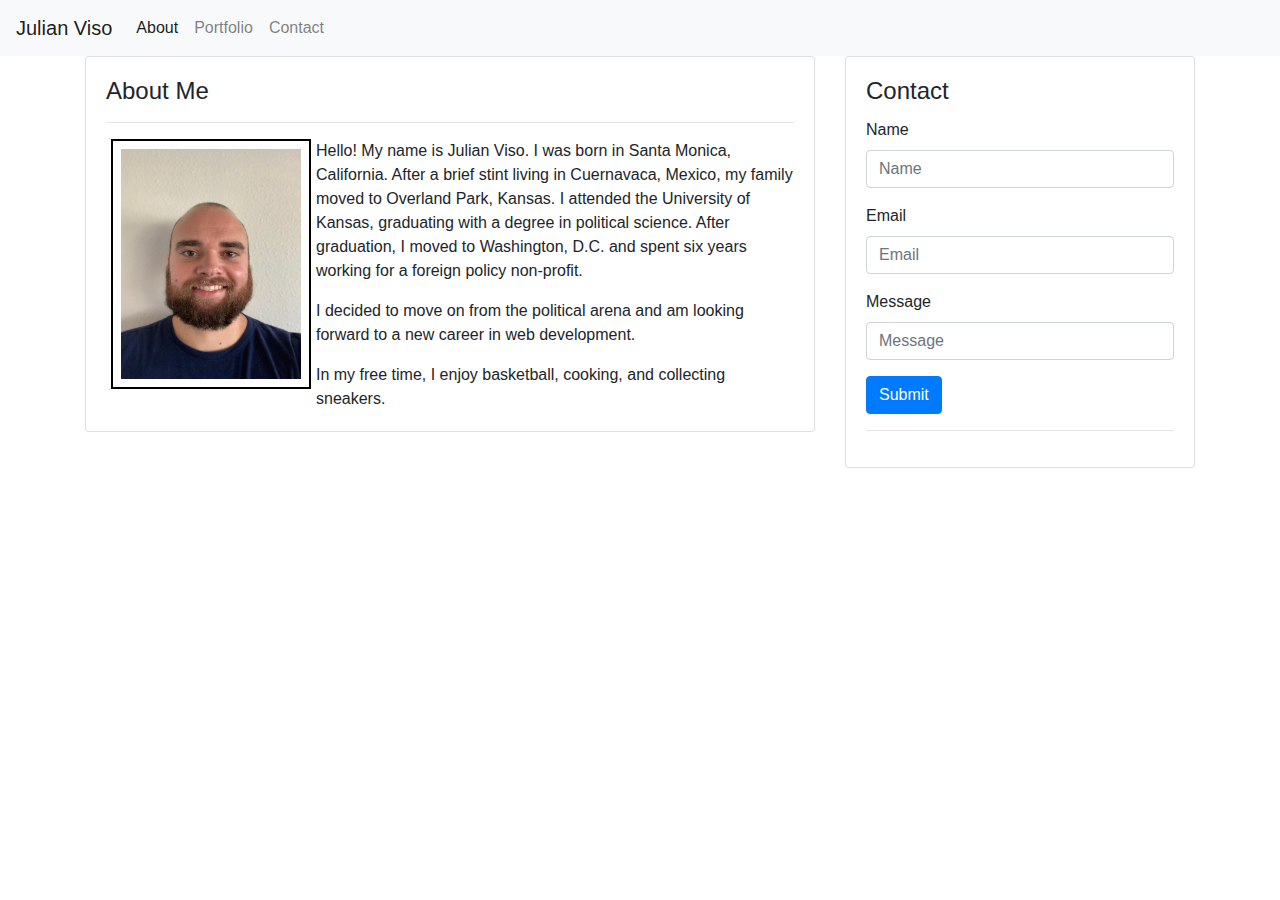
==== about.html @ cefffee0 "contact card" ====
<!doctype html>
<html lang="en">
  <head>
    <meta charset="utf-8">
    <meta name="viewport" content="width=device-width, initial-scale=1, shrink-to-fit=no">

    <link rel="stylesheet" href="https://stackpath.bootstrapcdn.com/bootstrap/4.5.2/css/bootstrap.min.css" integrity="sha384-JcKb8q3iqJ61gNV9KGb8thSsNjpSL0n8PARn9HuZOnIxN0hoP+VmmDGMN5t9UJ0Z" crossorigin="anonymous">
    <link rel="stylesheet" href="style.css">
    <title>About Me</title>
  </head>
  <body>
    <nav class="navbar navbar-expand-lg navbar-light bg-light">
      <a class="navbar-brand" href="#">Julian Viso</a>
      <button class="navbar-toggler" type="button" data-toggle="collapse" data-target="#navbarSupportedContent" aria-controls="navbarSupportedContent" aria-expanded="false" aria-label="Toggle navigation">
        <span class="navbar-toggler-icon"></span>
      </button>
    
      <div class="collapse navbar-collapse" id="navbarSupportedContent">
        <ul class="navbar-nav mr-auto">
          <li class="nav-item active">
            <a class="nav-link" href="#">About<span class="sr-only">(current)</span></a>
          </li>
          <li class="nav-item">
            <a class="nav-link" href="portfolio.html">Portfolio</a>
          </li>
          <li class="nav-item">
            <a class="nav-link" href="contact.html">Contact</a>
          </li>
        </ul>
      </div>
    </nav>

  <div class= "container"> 
  <div class= "row">
      <div class= "col-8">
        <div class="card">
          <div class="card-body">
            <h4 class="card-title">About Me</h4>
              <hr />
      <img href=style.css src="BCS Images/IMG_8712.jpg" class="float-left image-space">        
            <p class="card-text">
              Hello! My name is Julian Viso. I was born in Santa Monica, California. After a brief stint living in Cuernavaca, Mexico, my family moved to Overland Park, Kansas. I attended the University of Kansas, graduating with a degree in political science. After graduation, I moved to Washington, D.C. and spent six years working for a foreign policy non-profit.
            </p>
            <p class="card-text">
              I decided to move on from the political arena and am looking forward to a new career in web development.
            </p>
            <p class="card-text">
              In my free time, I enjoy basketball, cooking, and collecting sneakers.
            </p>
          </div>
        </div>
      </div>
      <div class= "col-4">
        <div class="card">
          <div class="card-body">
            <h4 class="card-title">Contact</h4>
            <form>
              <div class="form-group">
                <label for="formGroupExampleInput">Name</label>
                <input type="text" class="form-control" id="formGroupExampleInput" placeholder="Name">
              </div>
              <div class="form-group">
                <label for="formGroupExampleInput2">Email</label>
                <input type="text" class="form-control" id="formGroupExampleInput2" placeholder="Email">
              </div>
              <div class="form-group">
                <label for="formGroupExampleInput2">Message</label>
                <input type="text" class="form-control" id="formGroupExampleInput2" placeholder="Message">
              </div>
            </form>
            <button type="button" class="btn btn-primary">Submit</button>
              <hr />
          </div>
        </div>
      </div>
  </div>
  </div>
    

    
    <script src="https://code.jquery.com/jquery-3.5.1.slim.min.js" integrity="sha384-DfXdz2htPH0lsSSs5nCTpuj/zy4C+OGpamoFVy38MVBnE+IbbVYUew+OrCXaRkfj" crossorigin="anonymous"></script>
    <script src="https://cdn.jsdelivr.net/npm/popper.js@1.16.1/dist/umd/popper.min.js" integrity="sha384-9/reFTGAW83EW2RDu2S0VKaIzap3H66lZH81PoYlFhbGU+6BZp6G7niu735Sk7lN" crossorigin="anonymous"></script>
    <script src="https://stackpath.bootstrapcdn.com/bootstrap/4.5.2/js/bootstrap.min.js" integrity="sha384-B4gt1jrGC7Jh4AgTPSdUtOBvfO8shuf57BaghqFfPlYxofvL8/KUEfYiJOMMV+rV" crossorigin="anonymous"></script>
  </body>
</html>
---- style.css ----
.image-space {
    padding: 8px;
    float: left;
    margin-right: 5px;
    margin-bottom: 5px;
    margin-left: 5px;
    border: black 2px solid;
    padding: 8px;
    height: 250px;
    width: 200px;
}
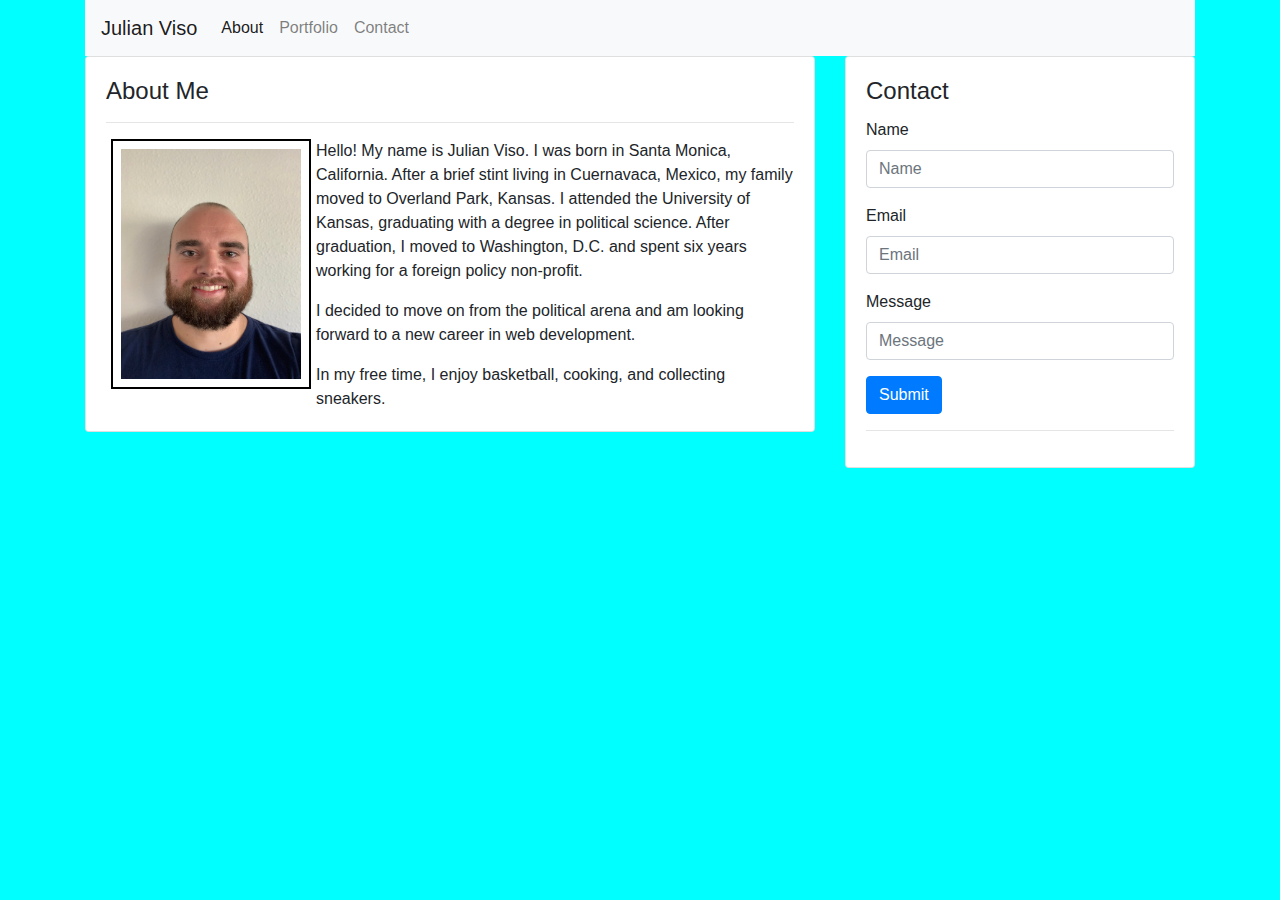
==== commit 2b74a0f0: "background color" ====
--- a/about.html
+++ b/about.html
@@ -29,8 +29,8 @@
           </li>
         </ul>
       </div>
-    </nav>
-
+    </nav>   
+    <body style="background-color:aqua" 
   <div class= "container"> 
   <div class= "row">
       <div class= "col-8">
@@ -77,7 +77,7 @@
   </div>
   </div>
     
-
+  
     
     <script src="https://code.jquery.com/jquery-3.5.1.slim.min.js" integrity="sha384-DfXdz2htPH0lsSSs5nCTpuj/zy4C+OGpamoFVy38MVBnE+IbbVYUew+OrCXaRkfj" crossorigin="anonymous"></script>
     <script src="https://cdn.jsdelivr.net/npm/popper.js@1.16.1/dist/umd/popper.min.js" integrity="sha384-9/reFTGAW83EW2RDu2S0VKaIzap3H66lZH81PoYlFhbGU+6BZp6G7niu735Sk7lN" crossorigin="anonymous"></script>
